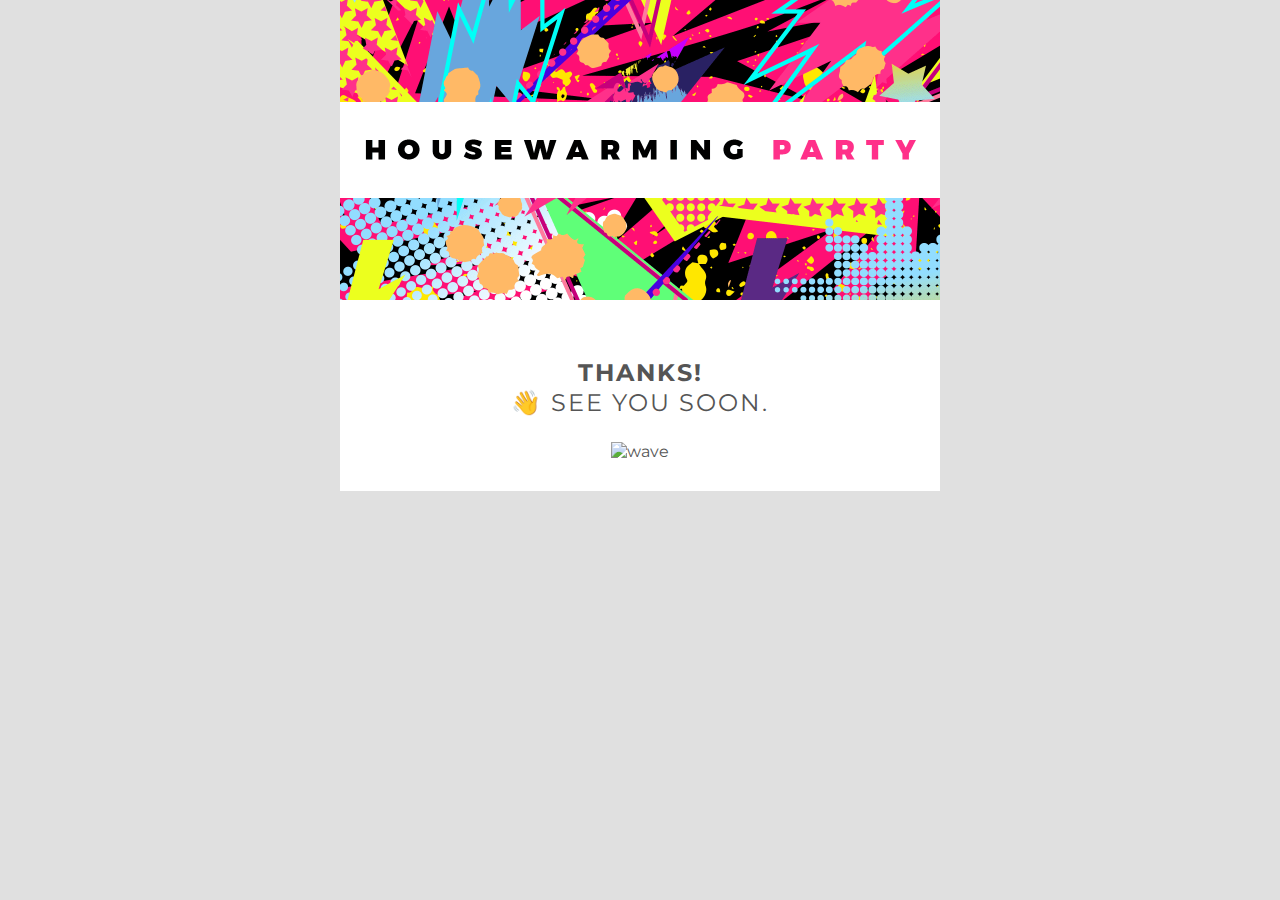
==== success.html @ 3a73ea77 "Add success page" ====
<!DOCTYPE html>
<html>
  <head>
    <meta charset="UTF-8">
    <meta name="viewport" content="width=device-width, initial-scale=1.0">
    <title>Holden Housewarming Party</title>
    <link href="https://fonts.googleapis.com/css?family=Montserrat:400,700" rel="stylesheet">
    <style type="text/css">
      html, body {
        margin: 0;
        padding: 0;
        background-color: #ff308a;
        font-family: 'Montserrat', sans-serif;
        color: #555555;
      }

      .container {
        min-height: 100vh;
        height: 100%;
        width: 100%;
        margin: 0;
        background-color: #e0e0e0;
      }

      .content-container {
        background-color: #ffffff;
        max-width: 600px;
        margin: 0 auto;
      }

      .content {
        text-align: center;
        padding: 30px;
      }

      .big-copy {
        line-height: 125%;
        font-size: 150%;
        text-transform: uppercase;
        letter-spacing: 2px;
      }

      .nowrap {
        white-space: nowrap;
      }

      .header-image {
        border: 0;
        margin: 0;
        width: 100%;
        height: auto;
      }

      p {
        line-height: 150%;
      }
    </style>
  </head>
  <body>
    <div class="container">
      <div class="content-container">
        <img class="header-image" src="./images/housewarming-header.gif" alt="housewarming party">

        <div class="content">
          <p class="big-copy">
            <strong>Thanks!</strong><br>
            👋 See you soon.
          </p>

          <img src="https://media.giphy.com/media/pcwaLYOQb3xN6/giphy.gif" alt="wave">
        </div>
      </div>
    </div>
  </body>
</html>
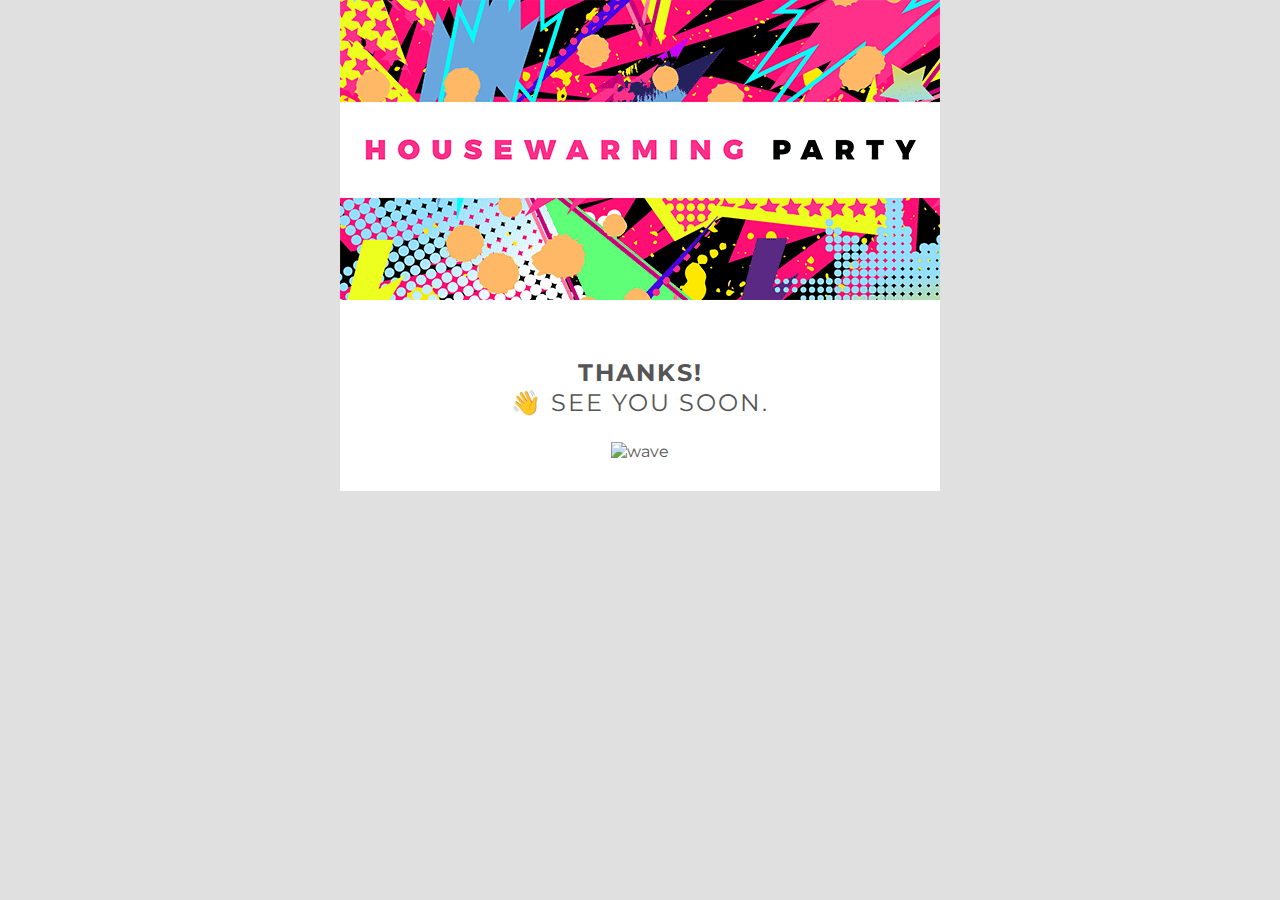
==== commit 71ccff65: "Use optimized GIF" ====
--- a/success.html
+++ b/success.html
@@ -5,61 +5,12 @@
     <meta name="viewport" content="width=device-width, initial-scale=1.0">
     <title>Holden Housewarming Party</title>
     <link href="https://fonts.googleapis.com/css?family=Montserrat:400,700" rel="stylesheet">
-    <style type="text/css">
-      html, body {
-        margin: 0;
-        padding: 0;
-        background-color: #ff308a;
-        font-family: 'Montserrat', sans-serif;
-        color: #555555;
-      }
-
-      .container {
-        min-height: 100vh;
-        height: 100%;
-        width: 100%;
-        margin: 0;
-        background-color: #e0e0e0;
-      }
-
-      .content-container {
-        background-color: #ffffff;
-        max-width: 600px;
-        margin: 0 auto;
-      }
-
-      .content {
-        text-align: center;
-        padding: 30px;
-      }
-
-      .big-copy {
-        line-height: 125%;
-        font-size: 150%;
-        text-transform: uppercase;
-        letter-spacing: 2px;
-      }
-
-      .nowrap {
-        white-space: nowrap;
-      }
-
-      .header-image {
-        border: 0;
-        margin: 0;
-        width: 100%;
-        height: auto;
-      }
-
-      p {
-        line-height: 150%;
-      }
-    </style>
+    <link href="./styles/main.css" rel="stylesheet">
   </head>
   <body>
     <div class="container">
       <div class="content-container">
-        <img class="header-image" src="./images/housewarming-header.gif" alt="housewarming party">
+        <img class="header-image" src="./images/housewarming-header-600.gif" alt="housewarming party">
 
         <div class="content">
           <p class="big-copy">
--- a/styles/main.css
+++ b/styles/main.css
@@ -0,0 +1,106 @@
+html, body {
+  margin: 0;
+  padding: 0;
+  background-color: #ff308a;
+  font-family: 'Montserrat', sans-serif;
+  color: #555555;
+}
+
+.container {
+  min-height: 100vh;
+  height: 100%;
+  width: 100%;
+  margin: 0;
+  background-color: #e0e0e0;
+}
+
+.content-container {
+  background-color: #ffffff;
+  max-width: 600px;
+  margin: 0 auto;
+}
+
+.content {
+  text-align: center;
+  padding: 30px;
+}
+
+.big-copy {
+  line-height: 125%;
+  font-size: 150%;
+  text-transform: uppercase;
+  letter-spacing: 2px;
+}
+
+.nowrap {
+  white-space: nowrap;
+}
+
+.header-image {
+  border: 0;
+  margin: 0;
+  width: 100%;
+  height: auto;
+}
+
+.form-group {
+  padding: 20px 0;
+}
+
+.hidden {
+  display: none;
+}
+
+p {
+  line-height: 150%;
+}
+
+label {
+  display: block;
+  font-weight: 700;
+  margin-bottom: 5px;
+}
+
+form {
+  max-width: 400px;
+  margin: 0 auto;
+}
+
+input, select, textarea, button {
+  display: block;
+  width: 100%;
+  font-size: inherit;
+  font-family: inherit;
+  background-color: #f8f8f8;
+  border: 0;
+  padding: 10px;
+  box-sizing: border-box;
+  outline: none;
+  transition: all 150ms ease-in;
+}
+
+input:focus, select:focus, textarea:focus, button:focus {
+  box-shadow: 0 0 5px rgba(255, 48, 138, 1);
+  border: 1px rgba(255, 48, 138, 1);
+}
+
+textarea {
+  height: 100px;
+}
+
+button {
+  color: #ffffff;
+  background-color: #ff308a;
+  transition: all 300ms ease-in;
+  padding: 20px;
+  text-transform: uppercase;
+  border: 0;
+  font-weight: 700;
+  letter-spacing: 3px;
+}
+
+button:hover, button:focus {
+  color: #555555;
+  background-color: #58ed70;
+  cursor: pointer;
+}
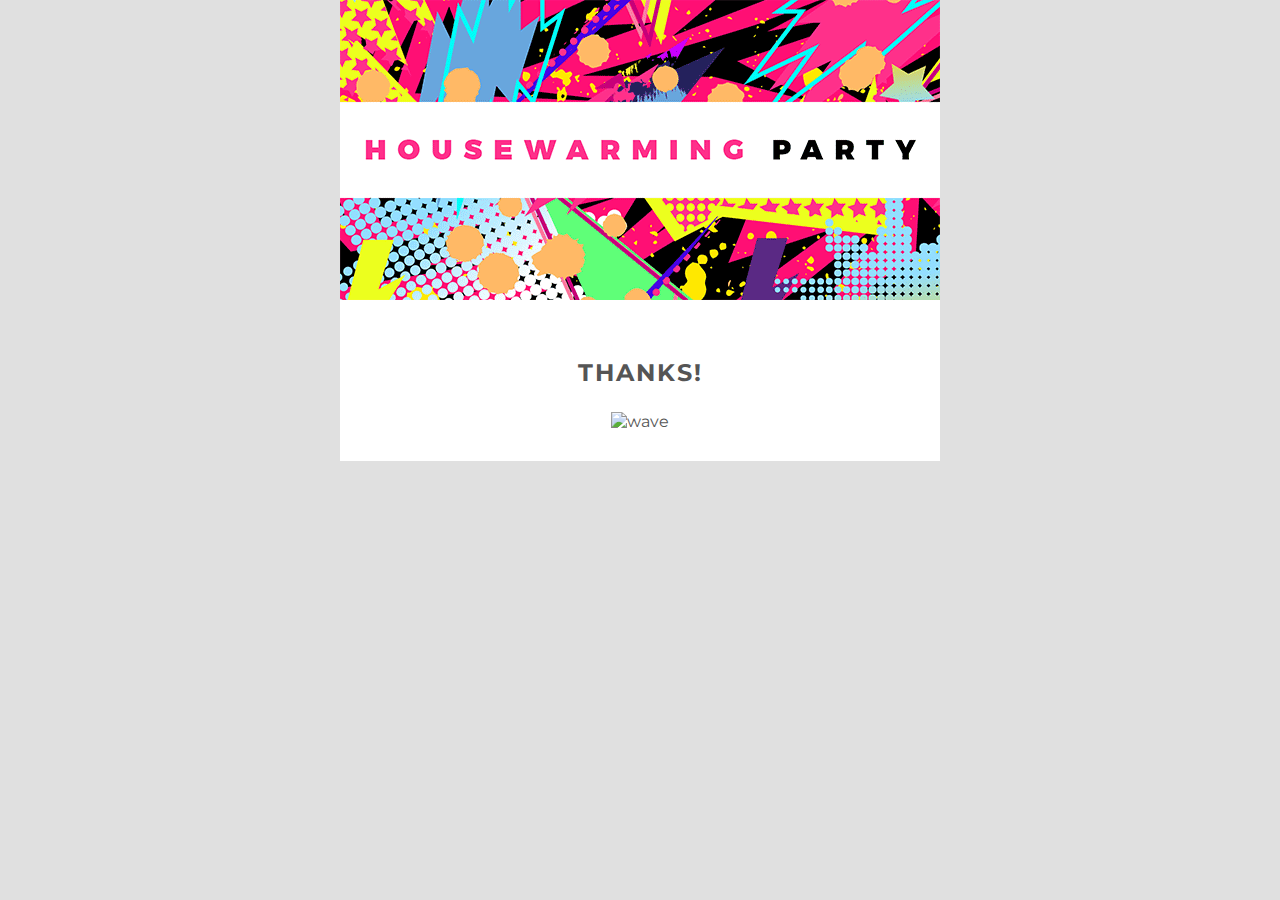
==== commit 4d1a693f: "Remove "see you soon"" ====
--- a/success.html
+++ b/success.html
@@ -14,8 +14,7 @@
 
         <div class="content">
           <p class="big-copy">
-            <strong>Thanks!</strong><br>
-            👋 See you soon.
+            <strong>Thanks!</strong>
           </p>
 
           <img src="https://media.giphy.com/media/pcwaLYOQb3xN6/giphy.gif" alt="wave">
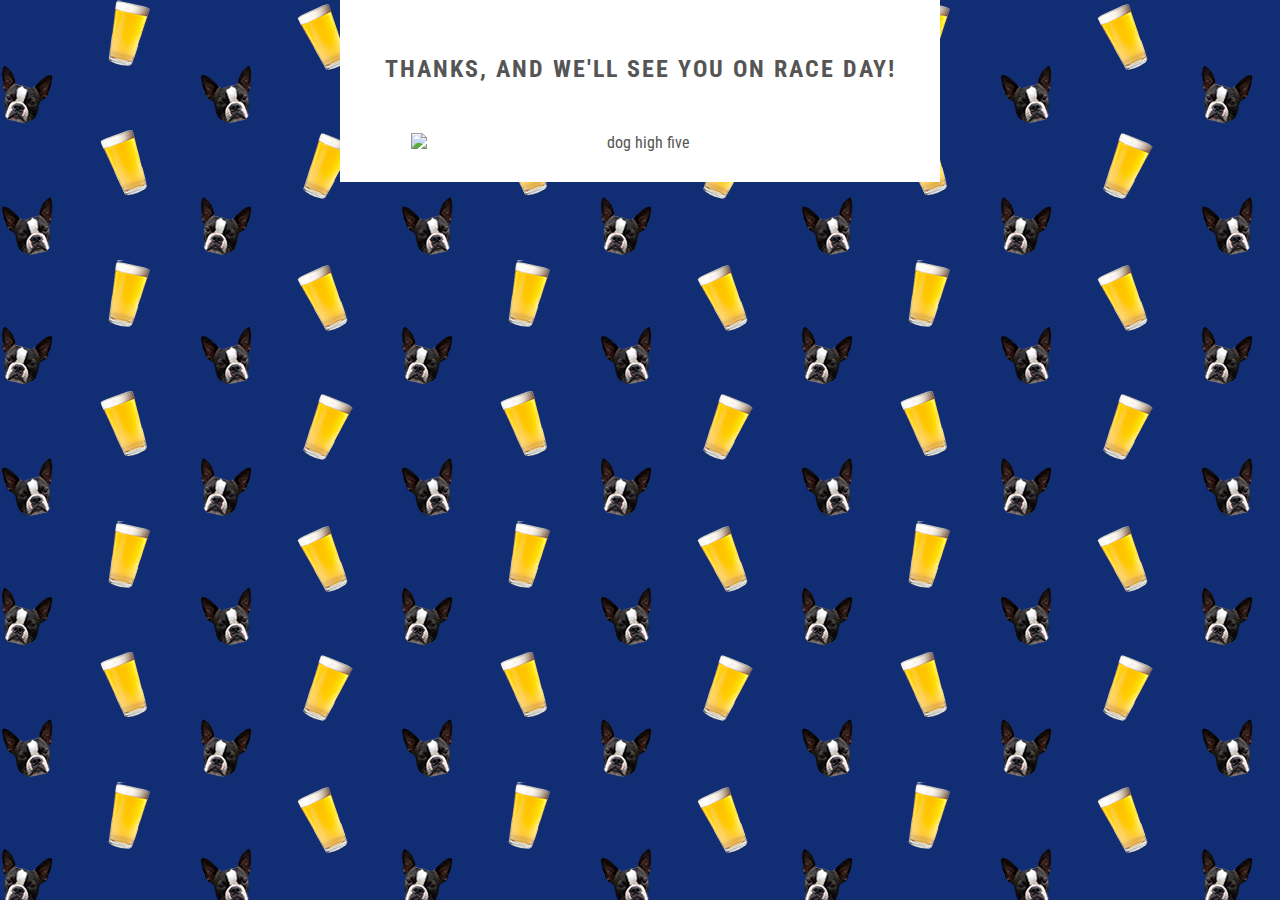
==== commit 5e8c7c5c: "Update success.html" ====
--- a/success.html
+++ b/success.html
@@ -3,21 +3,19 @@
   <head>
     <meta charset="UTF-8">
     <meta name="viewport" content="width=device-width, initial-scale=1.0">
-    <title>Holden Housewarming Party</title>
-    <link href="https://fonts.googleapis.com/css?family=Montserrat:400,700" rel="stylesheet">
+    <title>Nicky's 30th Birthday Beer Mile y Fiesta</title>
+    <link href="https://fonts.googleapis.com/css?family=Roboto+Condensed:400,700&display=swap" rel="stylesheet">
     <link href="./styles/main.css" rel="stylesheet">
   </head>
   <body>
     <div class="container">
       <div class="content-container">
-        <img class="header-image" src="./images/housewarming-header-600.gif" alt="housewarming party">
-
         <div class="content">
           <p class="big-copy">
-            <strong>Thanks!</strong>
+            <strong>Thanks, and we'll see you on race day!</strong>
           </p>
 
-          <img src="https://media.giphy.com/media/pcwaLYOQb3xN6/giphy.gif" alt="wave">
+          <img class="header-image" src="https://media.giphy.com/media/nUN6InE2CodRm/giphy.gif" alt="dog high five">
         </div>
       </div>
     </div>
--- a/styles/main.css
+++ b/styles/main.css
@@ -1,8 +1,8 @@
 html, body {
   margin: 0;
   padding: 0;
-  background-color: #ff308a;
-  font-family: 'Montserrat', sans-serif;
+  background-color: #ffc700;
+  font-family: 'Roboto Condensed', sans-serif;
   color: #555555;
 }
 
@@ -11,13 +11,21 @@
   height: 100%;
   width: 100%;
   margin: 0;
-  background-color: #e0e0e0;
+  background-image: url("../images/peeberbeercopy.png");
+  background-color: #112D73;
+  background-attachment: fixed;
 }
 
 .content-container {
   background-color: #ffffff;
   max-width: 600px;
   margin: 0 auto;
+}
+
+@media only screen and (max-width: 600px) {
+  .content-container {
+    opacity: 0.9;
+  }
 }
 
 .content {
@@ -32,15 +40,26 @@
   letter-spacing: 2px;
 }
 
+a {
+  color: #1749BA;
+  text-decoration: none;
+}
+
+a:hover {
+  font-weight: 700;
+}
+
 .nowrap {
   white-space: nowrap;
 }
 
 .header-image {
+  display: block;
   border: 0;
-  margin: 0;
-  width: 100%;
+  margin: 0 auto;
+  width: 85%;
   height: auto;
+  padding-top: 25px;
 }
 
 .form-group {
@@ -59,6 +78,12 @@
   display: block;
   font-weight: 700;
   margin-bottom: 5px;
+}
+
+.label-helper {
+  font-weight: 400;
+  font-size: 90%;
+  line-height: 125%;
 }
 
 form {
@@ -80,8 +105,8 @@
 }
 
 input:focus, select:focus, textarea:focus, button:focus {
-  box-shadow: 0 0 5px rgba(255, 48, 138, 1);
-  border: 1px rgba(255, 48, 138, 1);
+  box-shadow: 0 0 5px rgba(255, 199, 0, 1);
+  border: 1px rgba(255, 199, 0, 1);
 }
 
 textarea {
@@ -90,7 +115,7 @@
 
 button {
   color: #ffffff;
-  background-color: #ff308a;
+  background-color: #112D73;
   transition: all 300ms ease-in;
   padding: 20px;
   text-transform: uppercase;
@@ -100,7 +125,7 @@
 }
 
 button:hover, button:focus {
-  color: #555555;
-  background-color: #58ed70;
+  color: #112D73;
+  background-color: #ffc700;
   cursor: pointer;
 }
